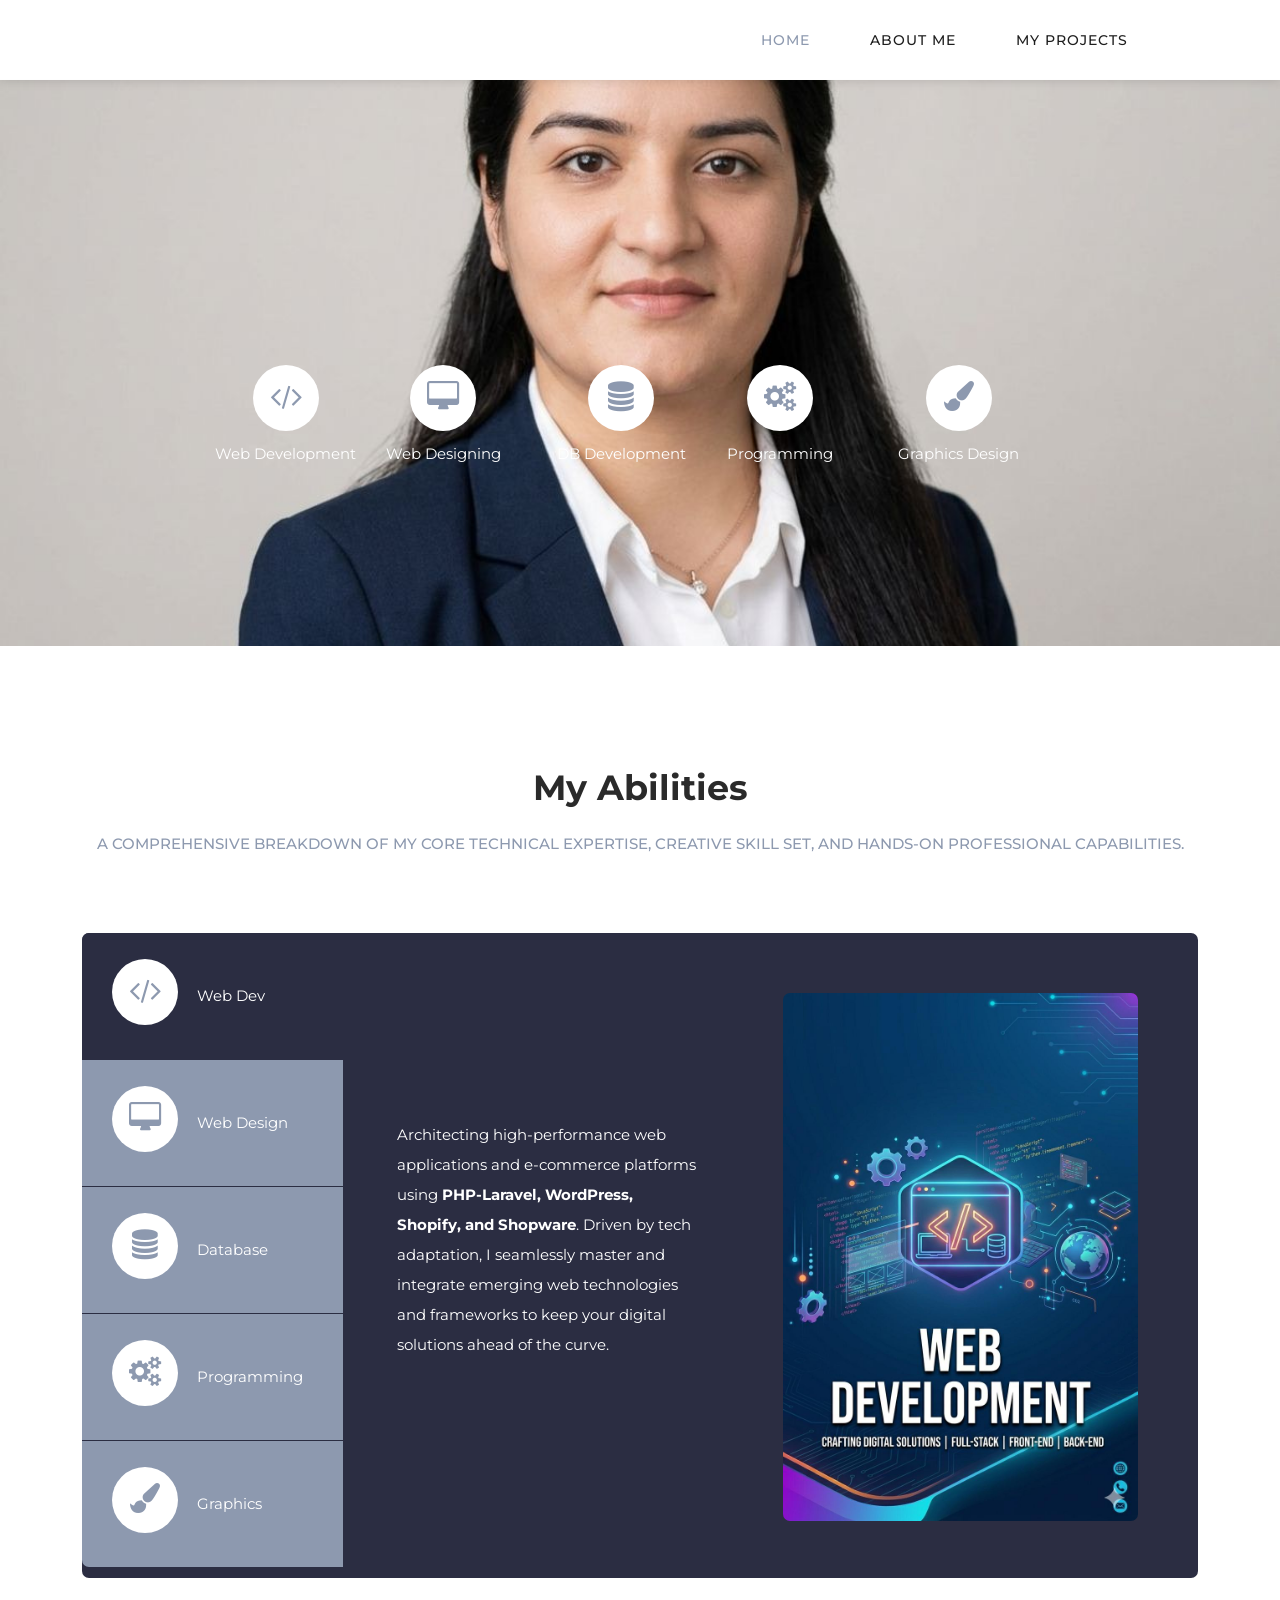
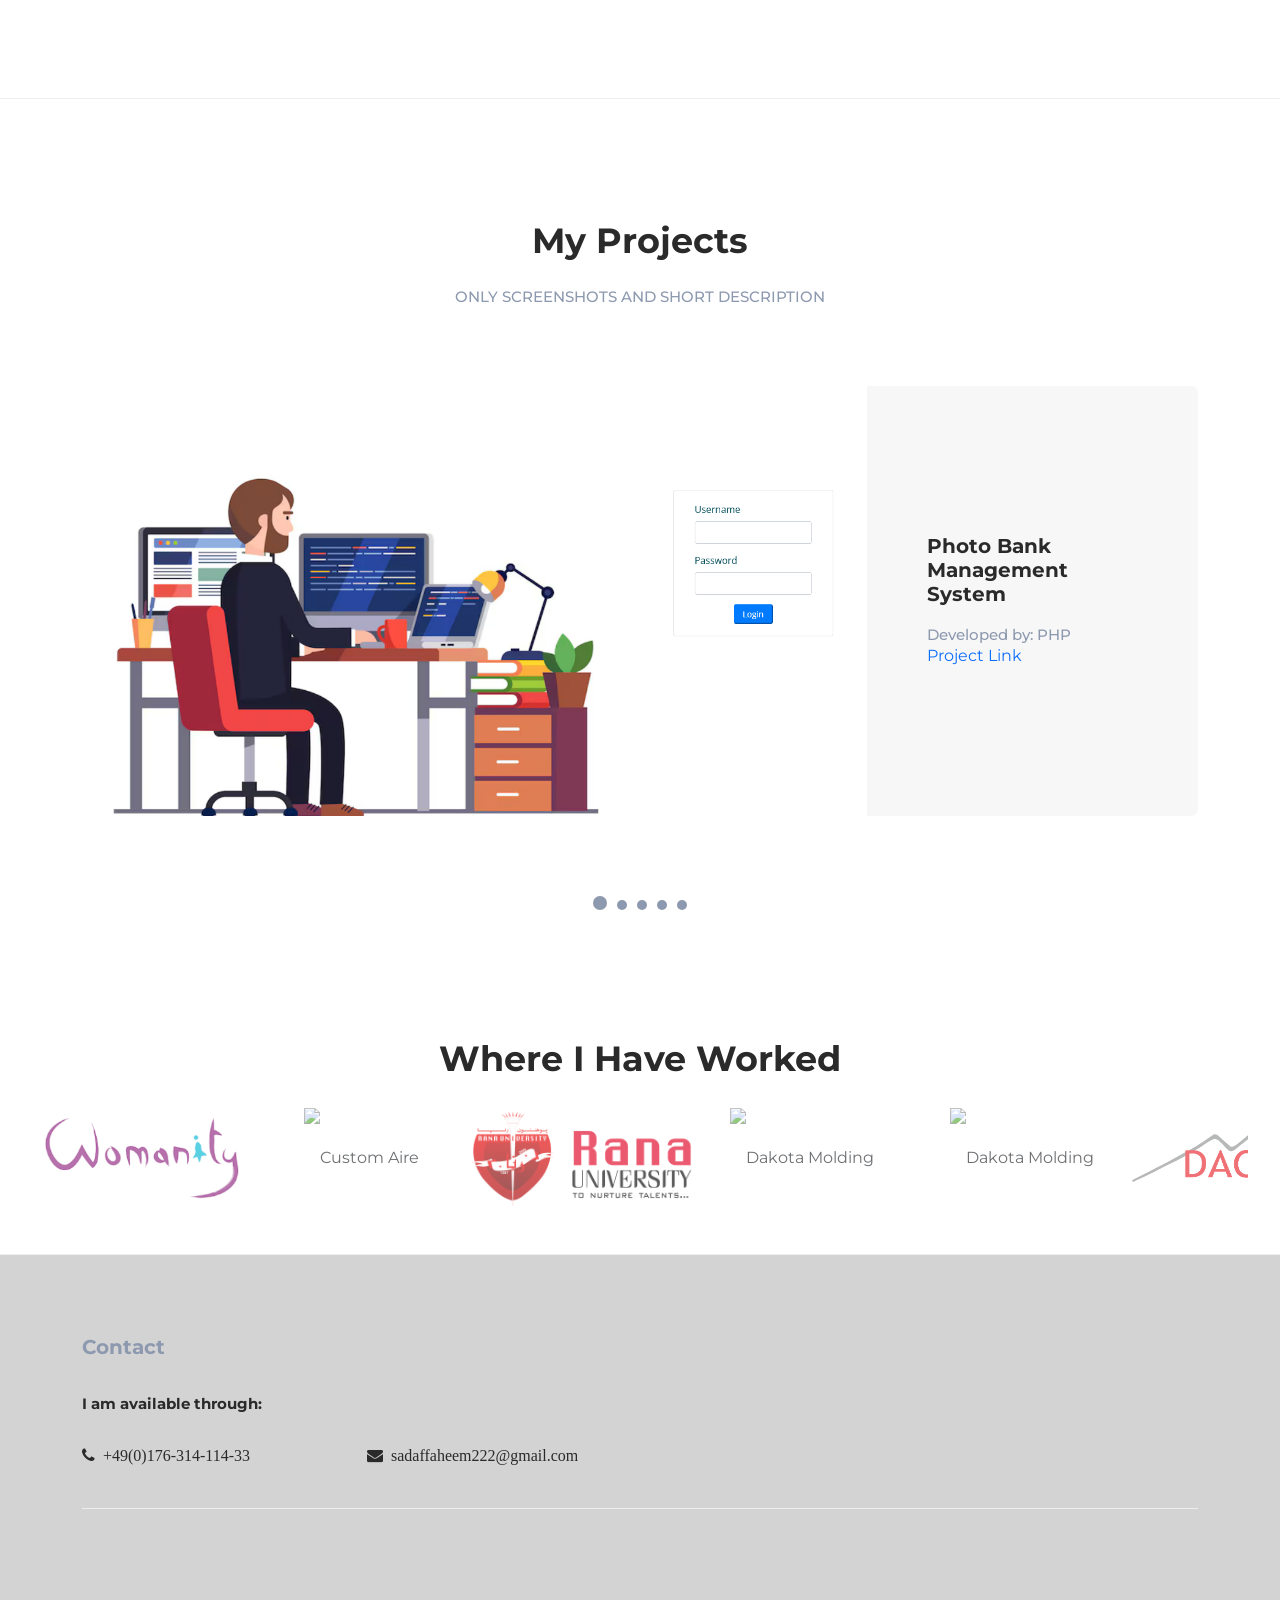
==== index.html @ ef1d3773 "Add files via upload" ====
<!DOCTYPE html>
<html lang="en">

  <head>

    <meta charset="UTF-8">
    <meta name="viewport" content="width=device-width, initial-scale=1, shrink-to-fit=no">
    <meta name="description" content="">
    <meta name="author" content="">
    <link rel="preconnect" href="https://fonts.gstatic.com">
    <link href="https://fonts.googleapis.com/css2?family=Montserrat:wght@100;200;300;400;500;600;700;800;900&display=swap" rel="stylesheet">

    <title>Sadaf Faheem Portfolio</title>

    <!-- Bootstrap core CSS -->
    <link href="vendor/bootstrap/css/bootstrap.min.css" rel="stylesheet">

    <!-- Additional CSS Files -->
    <link rel="stylesheet" href="assets/css/fontawesome.css">
    <link rel="stylesheet" href="assets/css/templatemo-plot-listing.css">
    <link rel="stylesheet" href="assets/css/animated.css">
    <link rel="stylesheet" href="assets/css/owl.css">
<!--

TemplateMo 564 Plot Listing

https://templatemo.com/tm-564-plot-listing

-->
  </head>

<body>

  <!-- ***** Preloader Start ***** -->
  <div id="js-preloader" class="js-preloader">
    <div class="preloader-inner">
      <span class="dot"></span>
      <div class="dots">
        <span></span>
        <span></span>
        <span></span>
      </div>
    </div>
  </div>
  <!-- ***** Preloader End ***** -->

  <!-- ***** Header Area Start ***** -->
  <header class="header-area header-sticky wow slideInDown" data-wow-duration="0.75s" data-wow-delay="0s">
    <div class="container">
      <div class="row">
        <div class="col-12">
          <nav class="main-nav">
            <!-- ***** Logo Start ***** -->
            <!-- <a href="index.html" class="logo">
            </a> -->
            <!-- ***** Logo End ***** -->
            <!-- ***** Menu Start ***** -->
            <ul class="nav">
              <li><a href="index.html" class="active">Home</a></li>
              <li><a href="about.html"><!-- Category -->About Me</a></li>
              <li><a href="proj.html"><!-- Listing --> My Projects </a></li>
              <!-- <li><a href="contact.html">Contact Me</a></li>  -->
              <li><div class="main-white-button"><!-- <a href="#"><i class="fa fa-plus"></i> Add Your Listing</a> --></div></li> 
            </ul>        
            <a class='menu-trigger'>
                <span>Menu</span>
            </a>
            <!-- ***** Menu End ***** -->
          </nav>
        </div>
      </div>
    </div>
  </header>
  <!-- ***** Header Area End ***** -->

  <div class="main-banner">
    <div class="container">
      <div class="row">
        <div class="col-lg-12">
          <div class="top-text header-text">
           <!--  <h2>My Abilities</h2> -->
            <!-- <h2>My Abilities</h2> -->
          </div>
        </div>
        <div class="col-lg-12">
         <!--  <form id="search-form" name="gs" method="submit" role="search" action="#">
            <div class="row">
              <div class="col-lg-3 align-self-center">
                  <fieldset>
                      <select name="area" class="form-select" aria-label="Area" id="chooseCategory" onchange="this.form.click()">
                          <option selected>All Areas</option>
                          <option value="New Village">New Village</option>
                          <option value="Old Town">Old Town</option>
                          <option value="Modern City">Modern City</option>
                      </select>
                  </fieldset>
              </div>
              <div class="col-lg-3 align-self-center">
                  <fieldset>
                      <input type="address" name="address" class="searchText" placeholder="Enter a location" autocomplete="on" required>
                  </fieldset>
              </div>
              <div class="col-lg-3 align-self-center">
                  <fieldset>
                      <select name="price" class="form-select" aria-label="Default select example" id="chooseCategory" onchange="this.form.click()">
                          <option selected>Price Range</option>
                          <option value="$100 - $250">$100 - $250</option>
                          <option value="$250 - $500">$250 - $500</option>
                          <option value="$500 - $1000">$500 - $1,000</option>
                          <option value="$1000+">$1,000 or more</option>
                      </select>
                  </fieldset>
              </div>
              <div class="col-lg-3">                        
                  <fieldset>
                      <button class="main-button"><i class="fa fa-search"></i> Search Now</button>
                  </fieldset>
              </div>
            </div>
          </form> -->
        </div>
        
        <div class="col-lg-10 offset-lg-1">
          <ul class="categories">
            <li><a href="#"><span class="icon fa fa-code fa-2x"></span> Web Development </a></li>
            <li><a href="#"><span class="icon fa fa-desktop fa-2x"></span> Web Designing </a></li>
            <li><a href="#"><span class="icon fa fa-solid fa-database fa-2x"></span> DB Development</a></li>
            <li><a href="#"><span class="icon fa fa-gears fa-2x"></span> Programming</a></li>
            <li><a href="#"><span class="icon fa fa-paint-brush fa-2x"></span> Graphics Design</a></li>
          </ul>
        </div>
      </div>
    </div>
  </div>


  <div class="popular-categories">
    <div class="container">
      <div class="row">
        <div class="col-lg-12">
          <div class="section-heading">
            <h2>My Abilities</h2>
            <h6>A comprehensive breakdown of my core technical expertise, creative skill set, and hands-on professional capabilities.</h6>
          </div>
        </div>
        <div class="col-lg-12">
          <div class="naccs">
            <div class="grid">
              <div class="row">
                <div class="col-lg-3">
                  <div class="menu">
                    <div class="first-thumb active">
                      <div class="thumb">
                        <span class="icon fa fa-code fa-2x"></span>
                        Web Dev
                      </div>
                    </div>
                    <div>
                      <div class="thumb">                 
                        <span class="icon fa fa-desktop fa-2x"></span>
                        Web Design
                      </div>
                    </div>
                    <div>
                      <div class="thumb">                 
                        <span class="icon fa fa-database fa-2x"></span>
                        Database
                      </div>
                    </div>
                    <div>
                      <div class="thumb">                 
                        <span class="icon fa fa-gears fa-2x"></span>
                        Programming
                      </div>
                    </div>
                    <div class="last-thumb">
                      <div class="thumb">                 
                        <span class="icon fa fa-paint-brush fa-2x"></span>
                        Graphics
                      </div>
                    </div>
                  </div>
                </div> 
                <div class="col-lg-9 align-self-center">
                  <ul class="nacc">
                    <li class="active">
                      <div>
                        <div class="thumb">
                          <div class="row">
                            <div class="col-lg-5 align-self-center">
                              <div class="left-text">
                                <p>Architecting high-performance web applications and e-commerce platforms using <b>PHP-Laravel, WordPress, Shopify, and Shopware</b>. Driven by tech adaptation, I seamlessly master and integrate emerging web technologies and frameworks to keep your digital solutions ahead of the curve.</p>
                                <!-- <div class="main-white-button"><a href="#"><i class="fa fa-eye"></i> Discover More</a></div> -->
                              </div>
                            </div>
                            <div class="col-lg-7 align-self-center">
                              <div class="right-image">
                                <img src="assets/images/tabs-image-01.jpg" alt="">
                              </div>
                            </div>
                          </div>
                        </div>
                      </div>
                    </li>
                    <li>
                      <div>
                        <div class="thumb">
                          <div class="row">
                            <div class="col-lg-5 align-self-center">
                              <div class="left-text">
                                <!-- <h4>Food and Lifestyle category is here</h4> -->
                                <p>Designing conversion-focused, modern, and fully responsive digital experiences. I combine strong UI/UX fundamentals with modern frontend tooling—including <b>HTML5, CSS3, JavaScript, jQuery, Bootstrap, React, and Vue</b>z—adapting instantly to any cutting-edge design ecosystem and framework.</p>
                                <!-- <div class="main-white-button"><a href="#"><i class="fa fa-eye"></i> Explore More</a></div> -->
                              </div>
                            </div>
                            <div class="col-lg-7 align-self-center">
                              <div class="right-image">
                                <img src="assets/images/tabs-image-02.jpg" alt="Foods on the table">
                              </div>
                            </div>
                          </div>
                        </div>
                      </div>
                    </li>
                    <li>
                      <div>
                        <div class="thumb">
                          <div class="row">
                            <div class="col-lg-5 align-self-center">
                              <div class="left-text">
                                <!-- <h4>Best car rentals for your trips!</h4> -->
                                <p>Expertise in structuring, optimizing, and scaling complex database systems like <b>MySQL and SQL Server</b>. Focused on high availability, data security, and quickly implementing modern <b>cloud database solutions or NoSQL</b> architectures as technology evolves.</p>
                                <!-- <div class="main-white-button"><a href="listing.html"><i class="fa fa-eye"></i> More Listing</a></div> -->
                              </div>
                            </div>
                            <div class="col-lg-7 align-self-center">
                              <div class="right-image">
                                <img src="assets/images/tabs-image-03.jpg" alt="cars in the city">
                              </div>
                            </div>
                          </div>
                        </div>
                      </div>
                    </li>
                    <li>
                      <div>
                        <div class="thumb">
                          <div class="row">
                            <div class="col-lg-5 align-self-center">
                              <div class="left-text">
                                <!-- <h4>Shopping List: Images from Unsplash</h4> -->
                                <p>A Software Engineer with deep roots in <b>OOP, Python, C++, and Java</b>. My greatest asset is a strong analytical mindset, allowing me to achieve rapid mastery over any new programming language, tech stack, or advanced engineering architecture within days.</p>
                                <!-- <div class="main-white-button"><a href="#"><i class="fa fa-eye"></i> Discover More</a></div> -->
                              </div>
                            </div>
                            <div class="col-lg-7 align-self-center">
                              <div class="right-image">
                                <img src="assets/images/tabs-image-04.jpg" alt="Shopping Girl">
                              </div>
                            </div>
                          </div>
                        </div>
                      </div>
                    </li>
                    <li>
                      <div>
                        <div class="thumb">
                          <div class="row">
                            <div class="col-lg-5 align-self-center">
                              <div class="left-text">
                                <!-- <h4>Information and Safety Tips for Traveling</h4> -->
                                <p>Creating impactful visual identities and digital content using Adobe Creative Suite <b>(Photoshop, Illustrator, InDesign)</b>. I bridge the gap between creative artistry and modern tech, effortlessly adopting new AI-driven design tools and multimedia workflows.</p>
                                <!-- <div class="main-white-button"><a rel="nofollow" href="https://templatemo.com/contact"><i class="fa fa-eye"></i> Read More</a></div> -->
                              </div>
                            </div>
                            <div class="col-lg-7 align-self-center">
                              <div class="right-image">
                                <img src="assets/images/tabs-image-05.jpg" alt="Traveling Beach">
                              </div>
                            </div>
                          </div>
                        </div>
                      </div>
                    </li>
                  </ul>
                </div>          
              </div>
            </div>
          </div>
        </div>
      </div>
    </div>
  </div>


  <div class="recent-listing">
    <div class="container">
      <div class="row">
        <div class="col-lg-12">
          <div class="section-heading">
            <h2>My Projects</h2>
            <h6>Only ScreenShots and Short Description</h6>
          </div>
        </div>
        <div class="col-lg-12">
          <div class="owl-carousel owl-listing">
            <div class="item">
              <div class="row">
                <div class="col-lg-12">
                  <div class="listing-item">
                    <div class="left-image">
                      <a href="#"><img src="assets/images/photobank.png" alt=""></a>
                    </div>
                    <div class="right-content align-self-center">
                      <a href="#"><h4>Photo Bank Management System</h4></a>
                      <h6>Developed by: PHP</h6>
                      <ul class="info">
                        <li><a href="https://github.com/sadaffaheem/PhotoBank"> Project Link </a></li>
                      </ul>
                    </div>
                  </div>
                </div>
              </div>
            </div>
             <div class="item">
              <div class="row">
                <div class="col-lg-12">
                  <div class="listing-item">
                    <div class="left-image">
                      <a href="#"><img src="assets/images/salesinventoryMIS.png" alt=""></a>
                    </div>
                    <div class="right-content align-self-center">
                      <a href="#"><h4>Electronics Inventry Management System</h4></a>
                      <h6>Developed by: PHP</h6>
                      <ul class="info">
                        <li><a href="https://github.com/sadaffaheem/Electronics_Parts_Sales_and_Inventory_System"> Project Link </a></li>
                      </ul>
                    </div>
                  </div>
                </div>
              </div>
            </div>
             <div class="item">
              <div class="row">
                <div class="col-lg-12">
                  <div class="listing-item">
                    <div class="left-image">
                      <a href="#"><img src="assets/images/dacaar.png" alt=""></a>
                    </div>
                    <div class="right-content align-self-center">
                      <a href="#"><h4>DACAAR Website</h4></a>
                      <h6>Developed by: PHP-Laravel</h6>
                      <ul class="info">
                        <li><a href="https://github.com/sadaffaheem/DACAAR-Website"> Project Link <a target="new" href="https://dacaar.org/">(www.dacaar.org)</a> </a></li>
                      </ul>
                    </div>
                  </div>
                </div>
              </div>
            </div>
             <div class="item">
              <div class="row">
                <div class="col-lg-12">
                  <div class="listing-item">
                    <div class="left-image">
                      <a href="#"><img src="assets/images/DIMS.png" alt=""></a>
                    </div>
                    <div class="right-content align-self-center">
                      <a href="#"><h4>DACAAR IMS (M&E)</h4></a>
                      <h6>Developed by: PHP-Laravel</h6>
                      <ul class="info">
                        <li><a href="#"> Link Not Available </a></li>
                      </ul>
                    </div>
                  </div>
                </div>
              </div>
            </div>
             <div class="item">
              <div class="row">
                <div class="col-lg-12">
                  <div class="listing-item">
                    <div class="left-image">
                      <a href="#"><img src="assets/images/ScanFileSystem.png" alt=""></a>
                    </div>
                    <div class="right-content align-self-center">
                      <a href="#"><h4>Scan File System</h4></a>
                      <h6>Developed by: PHP</h6>
                      <ul class="info">
                        <li><a href="#"> Project Link </a></li>
                      </ul>
                    </div>
                  </div>
                </div>
              </div>
            </div>
          </div>
        </div>
      </div>
    </div>
  </div>

<!--
Source - https://stackoverflow.com/q/27430490
Posted by Keely, modified by community. See post 'Timeline' for change history
Retrieved 2026-06-23, License - CC BY-SA 3.0
-->
<div class="section-heading">
    <h2 align="center">Where I have Worked</h2>
</div>
<script src="https://ajax.googleapis.com/ajax/libs/jquery/1.11.1/jquery.min.js"></script>

<div id="clients">
  <div class="clients-wrap">
    <ul id="clients-list" class="clearfix">
      <li>
        <img src="assets/images/workedlogo/dacaar.png" alt="Black Ace">
      </li>
      <li>
        <img src="assets/images/workedlogo/twf.png" alt="First State Bank">
      </li>
      <li>
        <img src="assets/images/workedlogo/mahsa.png" alt="Custom Aire">
      </li>
      <li>
        <img src="assets/images/workedlogo/rana.png" alt="First State Bank">
      </li>
      <li>
        <img src="assets/images/workedlogo/afgs.png" alt="Dakota Molding">
      </li>
      <li>
        <img src="assets/images/workedlogo/aoad.png" alt="Dakota Molding">
      </li>
    </ul>
  </div>
  <!-- @end .clients-wrap -->
</div>
<!-- @end #clients -->
<br><br>
  <footer>
    <div class="container">
      <div class="row">
        <!-- <div class="col-lg-4">
          <div class="about">
            <div class="logo">
              <img src="assets/images/logo.jpeg" alt="Plot Listing">
            </div>
            <p>If you consider that <a rel="nofollow" href="https://templatemo.com/tm-564-plot-listing" target="_parent">Plot Listing template</a> is useful for your website, please <a rel="nofollow" href="https://www.paypal.me/templatemo" target="_blank">support us</a> a little via PayPal.</p>
          </div>
        </div> -->
       <!--  <div class="col-lg-4">
          <div class="helpful-links">
            <h4>Pages</h4>
            <div class="row">
              <div class="col-lg-6 col-sm-6">
                <ul>
                  <li><a href="#">Home</a></li>
                  <li><a href="#">About Me</a></li>
                  <li><a href="#">My Projects</a></li>
                  <li><a href="#">Contact</a></li>
                </ul>
              </div>
              <div class="col-lg-6">
                <ul>
                  <li><a href="#">About Us</a></li>
                  <li><a href="#">Awards</a></li>
                  <li><a href="#">Useful Sites</a></li>
                  <li><a href="#">Privacy Policy</a></li>
                </ul>
              </div>
            </div>
          </div>
        </div> -->
        <div class="col-lg-6">
          <div class="contact-us">
            <h4>Contact</h4>
            <p><b>I am available through:</b></p>
            <div class="row">
              <div class="col-lg-6">
                <a href="#" class="fa fa-phone"> &nbsp;+49(0)176-314-114-33</a>
              </div>
              <div class="col-lg-6">
                <a href="#" class="fa fa-envelope"> &nbsp;sadaffaheem222@gmail.com</a>
              </div>
            </div>
          </div>
        </div>
        <div class="col-lg-12">
          <div class="sub-footer">
            <p>
            <br>
			 </p>
          </div>
        </div>
      </div>
    </div>
  </footer>


  <!-- Scripts -->
  <script src="vendor/jquery/jquery.min.js"></script>
  <script src="vendor/bootstrap/js/bootstrap.bundle.min.js"></script>
  <script src="assets/js/owl-carousel.js"></script>
  <script src="assets/js/animation.js"></script>
  <script src="assets/js/imagesloaded.js"></script>
  <script src="assets/js/custom.js"></script>

</body>

</html>
---- assets/css/templatemo-plot-listing.css ----
/*

TemplateMo 564 Plot Listing

https://templatemo.com/tm-564-plot-listing

*/

/* ---------------------------------------------
Table of contents
------------------------------------------------
01. font & reset css
02. reset
03. global styles
04. header
05. banner
06. features
07. testimonials
08. contact
09. footer
10. preloader
11. search
12. portfolio

--------------------------------------------- */
/* 
---------------------------------------------
font & reset css
--------------------------------------------- 
*/
@import url('https://fonts.googleapis.com/css2?family=Montserrat:wght@100;200;300;400;500;600;700;800;900&display=swap');
/* 
---------------------------------------------
reset
--------------------------------------------- 
*/
html, body, div, span, applet, object, iframe, h1, h2, h3, h4, h5, h6, p, blockquote, div
pre, a, abbr, acronym, address, big, cite, code, del, dfn, em, font, img, ins, kbd, q,
s, samp, small, strike, strong, sub, sup, tt, var, b, u, i, center, dl, dt, dd, ol, ul, li,
figure, header, nav, section, article, aside, footer, figcaption {
  margin: 0;
  padding: 0;
  border: 0;
  outline: 0;
}

/* clear fix */
.grid:after {
  content: '';
  display: block;
  clear: both;
}

/* ---- .grid-item ---- */

.grid-sizer,
.grid-item {
  width: 50%;
}

.grid-item {
  float: left;
}

.grid-item img {
  display: block;
  max-width: 100%;
}

.clearfix:after {
  content: ".";
  display: block;
  clear: both;
  visibility: hidden;
  line-height: 0;
  height: 0;
}

.clearfix {
  display: inline-block;
}

html[xmlns] .clearfix {
  display: block;
}

* html .clearfix {
  height: 1%;
}

ul, li {
  padding: 0;
  margin: 0;
  list-style: none;
}

header, nav, section, article, aside, footer, hgroup {
  display: block;
}

* {
  box-sizing: border-box;
}

html, body {
  font-family: 'Montserrat', sans-serif;
  font-weight: 400;
  background-color: #fff;
  -ms-text-size-adjust: 100%;
  -webkit-font-smoothing: antialiased;
  -moz-osx-font-smoothing: grayscale;
}

a {
  text-decoration: none !important;
}

h1, h2, h3, h4, h5, h6 {
  margin-top: 0px;
  margin-bottom: 0px;
}

ul {
  margin-bottom: 0px;
}

p {
  font-size: 15px;
  line-height: 30px;
  color: #2a2a2a;
}

img {
  margin-bottom: -3px;
  width: 100%;
  overflow: hidden;
}

/* 
---------------------------------------------
global styles
--------------------------------------------- 
*/
html,
body {
  background: #fff;
  font-family: 'Montserrat', sans-serif;
}

::selection {
  background: #03a4ed;
  color: #fff;
}

::-moz-selection {
  background: #03a4ed;
  color: #fff;
}

@media (max-width: 991px) {
  html, body {
    overflow-x: hidden;
  }
  .mobile-top-fix {
    margin-top: 30px;
    margin-bottom: 0px;
  }
  .mobile-bottom-fix {
    margin-bottom: 30px;
  }
  .mobile-bottom-fix-big {
    margin-bottom: 60px;
  }
}

.page-section {
  margin-top: 120px;
}

.section-heading h2 {
  font-size: 35px;
  margin-bottom: 25px;
  text-transform: capitalize;
  color: #2a2a2a;
  font-weight: 700;
  position: relative;
  z-index: 2;
  line-height: 44px;
}

.section-heading h6 {
  text-transform: uppercase;
  font-size: 15px;
  font-weight: 500;
  color: #8d99af;
}

.main-white-button a {
  display: inline-block;
  background-color: #fff;
  font-size: 15px;
  font-weight: 400;
  color: #2a2a2a;
  text-transform: capitalize;
  padding: 12px 25px;
  border-radius: 7px;
  letter-spacing: 0.25px;
  transition: all .3s;
}

.main-white-button a i {
  margin-right: 10px;
  width: 22px;
  height: 22px;
  background-color: #8d99af;
  color: #fff;
  border-radius: 50%;
  display: inline-block;
  text-align: center;
  font-size: 12px;
  line-height: 22px;
}

.main-white-button a:hover {
  background-color: #8d99af;
  color: #fff;
}

/* 
---------------------------------------------
header
--------------------------------------------- 
*/

.background-header {
  background-color: #fff!important;
  height: 80px!important;
  position: fixed!important;
  top: 0px;
  left: 0px;
  right: 0px;
  box-shadow: 0px 0px 10px rgba(0,0,0,0.15)!important;
}

.background-header .logo,
.background-header .main-nav .nav li a {
  color: #1e1e1e!important;
}

.background-header .main-nav .nav li:hover a {
  color: #8d99af!important;
}

.background-header .nav li a.active {
  color: #8d99af!important;
}

.header-area {
  background-color: transparent;
  border-bottom: 1px solid rgba(250,250,250,0.2);
  position: fixed;
  top: 0px;
  left: 0px;
  right: 0px;
  z-index: 100;
  height: 100px;
  -webkit-transition: all .5s ease 0s;
  -moz-transition: all .5s ease 0s;
  -o-transition: all .5s ease 0s;
  transition: all .5s ease 0s;
}

.header-area .main-nav {
  min-height: 80px;
  background: transparent;
}

.header-area .main-nav a.logo {
  background-image: url(../images/white-logo.png);
  width: 166px;
  height: 58px;
  display: inline-block;
  margin-top: 20px;
}

.background-header .main-nav a.logo {
  background-image: url(../images/black-logo.png);
  width: 164px;
  height: 58px;
  display: inline-block;
  margin-top: 10px;
}

.background-header .main-nav .nav {
  margin-top: 20px !important;
}

.header-area .main-nav .nav {
  float: right;
  margin-top: 30px;
  margin-right: 0px;
  background-color: transparent;
  -webkit-transition: all 0.3s ease 0s;
  -moz-transition: all 0.3s ease 0s;
  -o-transition: all 0.3s ease 0s;
  transition: all 0.3s ease 0s;
  position: relative;
  z-index: 999;
}

.header-area .main-nav .nav li {
  padding-left: 30px;
  padding-right: 30px;
}

.header-area .main-nav .nav li:last-child {
  padding-right: 0px;
  padding-left: 40px;
}

.header-area .main-nav .nav li:last-child a ,
.background-header .main-nav .nav li:last-child a {
  color: #2a2a2a !important;
  text-transform: capitalize;
  padding: 0px 20px;
  font-weight: 400;
}

.header-area .main-nav .nav li:last-child a i,
.background-header .main-nav .nav li:last-child a i {
  font-size: 12px!important;
  font-weight: 400 !important;
}

.background-header .main-nav .nav li:last-child .main-white-button a {
  background-color: #8d99af;
  color: #fff !important;
}

.background-header .main-nav .nav li:last-child .main-white-button a i {
  background-color: #fff;
  color: #8d99af;
}

.header-area .main-nav .nav li:last-child a:hover,
.header-area .main-nav .nav li:last-child a.active {
  color: #fff !important;
}

.header-area .main-nav .nav li a {
  display: block;
  font-weight: 500;
  font-size: 14px;
  color: #fff;
  text-transform: uppercase;
  -webkit-transition: all 0.3s ease 0s;
  -moz-transition: all 0.3s ease 0s;
  -o-transition: all 0.3s ease 0s;
  transition: all 0.3s ease 0s;
  height: 40px;
  line-height: 40px;
  border: transparent;
  letter-spacing: 1px;
}

.header-area .main-nav .nav li:hover a,
.header-area .main-nav .nav li a.active {
  color: #8d99af!important;
}

.background-header .main-nav .nav li:hover a,
.background-header .main-nav .nav li a.active {
  color: #8d99af!important;
  opacity: 1;
}

.header-area .main-nav .nav li:last-child a:hover ,
.background-header .main-nav .nav li:last-child a:hover {
  background-color: #8d99af;
}

.header-area .main-nav .nav li.has-sub {
  position: relative;
  padding-right: 15px;
}

.header-area .main-nav .nav li.has-sub:after {
  font-family: FontAwesome;
  content: "\f107";
  font-size: 12px;
  color: #fff;
  position: absolute;
  right: 5px;
  top: 12px;
}

.background-header .main-nav .nav li.has-sub:after {
  color: #1e1e1e;
}

.header-area .main-nav .nav li.has-sub ul.sub-menu {
  position: absolute;
  width: 200px;
  box-shadow: 0 2px 28px 0 rgba(0, 0, 0, 0.06);
  overflow: hidden;
  top: 40px;
  opacity: 0;
  transition: all .3s;
  transform: translateY(+2em);
  visibility: hidden;
  z-index: -1;
}

.header-area .main-nav .nav li.has-sub ul.sub-menu li {
  margin-left: 0px;
  padding-left: 0px;
  padding-right: 0px;
}

.header-area .main-nav .nav li.has-sub ul.sub-menu li a {
  opacity: 1;
  display: block;
  background: #f7f7f7;
  color: #2a2a2a!important;
  padding-left: 20px;
  height: 40px;
  line-height: 40px;
  -webkit-transition: all 0.3s ease 0s;
  -moz-transition: all 0.3s ease 0s;
  -o-transition: all 0.3s ease 0s;
  transition: all 0.3s ease 0s;
  position: relative;
  font-size: 13px;
  font-weight: 400;
  border-bottom: 1px solid #eee;
}

.header-area .main-nav .nav li.has-sub ul li a:hover {
  background: #fff;
  color: #f5a425!important;
  padding-left: 25px;
}

.header-area .main-nav .nav li.has-sub ul li a:hover:before {
  width: 3px;
}

.header-area .main-nav .nav li.has-sub:hover ul.sub-menu {
  visibility: visible;
  opacity: 1;
  z-index: 1;
  transform: translateY(0%);
  transition-delay: 0s, 0s, 0.3s;
}

.header-area .main-nav .menu-trigger {
  cursor: pointer;
  display: block;
  position: absolute;
  top: 33px;
  width: 32px;
  height: 40px;
  text-indent: -9999em;
  z-index: 99;
  right: 40px;
  display: none;
}

.background-header .main-nav .menu-trigger {
  top: 23px;
}

.header-area .main-nav .menu-trigger span,
.header-area .main-nav .menu-trigger span:before,
.header-area .main-nav .menu-trigger span:after {
  -moz-transition: all 0.4s;
  -o-transition: all 0.4s;
  -webkit-transition: all 0.4s;
  transition: all 0.4s;
  background-color: #1e1e1e;
  display: block;
  position: absolute;
  width: 30px;
  height: 2px;
  left: 0;
}

.background-header .main-nav .menu-trigger span,
.background-header .main-nav .menu-trigger span:before,
.background-header .main-nav .menu-trigger span:after {
  background-color: #1e1e1e;
}

.header-area .main-nav .menu-trigger span:before,
.header-area .main-nav .menu-trigger span:after {
  -moz-transition: all 0.4s;
  -o-transition: all 0.4s;
  -webkit-transition: all 0.4s;
  transition: all 0.4s;
  background-color: #1e1e1e;
  display: block;
  position: absolute;
  width: 30px;
  height: 2px;
  left: 0;
  width: 75%;
}

.background-header .main-nav .menu-trigger span:before,
.background-header .main-nav .menu-trigger span:after {
  background-color: #1e1e1e;
}

.header-area .main-nav .menu-trigger span:before,
.header-area .main-nav .menu-trigger span:after {
  content: "";
}

.header-area .main-nav .menu-trigger span {
  top: 16px;
}

.header-area .main-nav .menu-trigger span:before {
  -moz-transform-origin: 33% 100%;
  -ms-transform-origin: 33% 100%;
  -webkit-transform-origin: 33% 100%;
  transform-origin: 33% 100%;
  top: -10px;
  z-index: 10;
}

.header-area .main-nav .menu-trigger span:after {
  -moz-transform-origin: 33% 0;
  -ms-transform-origin: 33% 0;
  -webkit-transform-origin: 33% 0;
  transform-origin: 33% 0;
  top: 10px;
}

.header-area .main-nav .menu-trigger.active span,
.header-area .main-nav .menu-trigger.active span:before,
.header-area .main-nav .menu-trigger.active span:after {
  background-color: transparent;
  width: 100%;
}

.header-area .main-nav .menu-trigger.active span:before {
  -moz-transform: translateY(6px) translateX(1px) rotate(45deg);
  -ms-transform: translateY(6px) translateX(1px) rotate(45deg);
  -webkit-transform: translateY(6px) translateX(1px) rotate(45deg);
  transform: translateY(6px) translateX(1px) rotate(45deg);
  background-color: #1e1e1e;
}

.background-header .main-nav .menu-trigger.active span:before {
  background-color: #1e1e1e;
}

.header-area .main-nav .menu-trigger.active span:after {
  -moz-transform: translateY(-6px) translateX(1px) rotate(-45deg);
  -ms-transform: translateY(-6px) translateX(1px) rotate(-45deg);
  -webkit-transform: translateY(-6px) translateX(1px) rotate(-45deg);
  transform: translateY(-6px) translateX(1px) rotate(-45deg);
  background-color: #1e1e1e;
}

.background-header .main-nav .menu-trigger.active span:after {
  background-color: #1e1e1e;
}

.header-area.header-sticky {
  min-height: 80px;
}

.header-area .nav {
  margin-top: 30px;
}

.header-area.header-sticky .nav li a.active {
  color: #8d99af;
}

@media (max-width: 1200px) {
  .header-area .main-nav .nav li {
    padding-left: 12px;
    padding-right: 12px;
  }
  .header-area .main-nav:before {
    display: none;
  }
}

@media (max-width: 992px) {
  .header-area .main-nav .nav li:last-child  ,
  .background-header .main-nav .nav li:last-child {
    display: none;
  }
  .header-area .main-nav .nav li:nth-child(6),
  .background-header .main-nav .nav li:nth-child(6) {
    padding-right: 0px;
  }
}

@media (max-width: 767px) {
  .background-header .main-nav .nav {
    margin-top: 80px !important;
  }
  .header-area .main-nav .logo {
    color: #1e1e1e;
  }
  .header-area.header-sticky .nav li a:hover,
  .header-area.header-sticky .nav li a.active {
    color: #8d99af!important;
    opacity: 1;
  }
  .header-area.header-sticky .nav li.search-icon a {
    width: 100%;
  }
  .header-area {
    background-color: #f7f7f7;
    padding: 0px 15px;
    height: 100px;
    box-shadow: none;
    text-align: center;
  }
  .header-area .container {
    padding: 0px;
  }
  .header-area .logo {
    margin-left: 30px;
  }
  .header-area .menu-trigger {
    display: block !important;
  }
  .header-area .main-nav {
    overflow: hidden;
  }
  .header-area .main-nav .nav {
    float: none;
    width: 100%;
    display: none;
    -webkit-transition: all 0s ease 0s;
    -moz-transition: all 0s ease 0s;
    -o-transition: all 0s ease 0s;
    transition: all 0s ease 0s;
    margin-left: 0px;
  }
  .background-header .nav {
    margin-top: 80px;
  }
  .header-area .main-nav .nav li:first-child {
    border-top: 1px solid #eee;
  }
  .header-area.header-sticky .nav {
    margin-top: 100px;
  }
  .header-area .main-nav .nav li {
    width: 100%;
    background: #fff;
    border-bottom: 1px solid #e7e7e7;
    padding-left: 0px !important;
    padding-right: 0px !important;
  }
  .header-area .main-nav .nav li a {
    height: 50px !important;
    line-height: 50px !important;
    padding: 0px !important;
    border: none !important;
    background: #f7f7f7 !important;
    color: #191a20 !important;
  }
  .header-area .main-nav .nav li a:hover {
    background: #eee !important;
    color: #8d99af!important;
  }
  .header-area .main-nav .nav li.has-sub ul.sub-menu {
    position: relative;
    visibility: inherit;
    opacity: 1;
    z-index: 1;
    transform: translateY(0%);
    top: 0px;
    width: 100%;
    box-shadow: none;
    height: 0px;
    transition: all 0s;
  }
  .header-area .main-nav .nav li.submenu ul li a {
    font-size: 12px;
    font-weight: 400;
  }
  .header-area .main-nav .nav li.submenu ul li a:hover:before {
    width: 0px;
  }
  .header-area .main-nav .nav li.has-sub ul.sub-menu {
    height: auto;
  }
  .header-area .main-nav .nav li.has-sub:after {
    color: #3B566E;
    right: 30px;
    font-size: 14px;
    top: 15px;
  }
  .header-area .main-nav .nav li.submenu:hover ul, .header-area .main-nav .nav li.submenu:focus ul {
    height: 0px;
  }
}

@media (min-width: 767px) {
  .header-area .main-nav .nav {
    display: flex !important;
  }
}



/* 
---------------------------------------------
Banner Style
--------------------------------------------- 
*/

.main-banner {
  background-repeat: no-repeat;
  background-position: center center;
  background-size: cover;
  background-image: url(../images/banner-bg.jpg);
  padding: 290px 0px 180px 0px;
  position: relative;
  overflow: hidden;
}

.main-banner .top-text {
  text-align: center;
}

.main-banner .top-text h6 {
  color: #fff;
  font-size: 15px;
  font-weight: 500;
  text-transform: uppercase;
}

.main-banner .top-text h2 {
  color: #fff;
  font-size: 45px;
  font-weight: 800;
  text-transform: capitalize;
  margin-top: 15px;
  margin-bottom: 45px;
}

.main-banner ul.categories {
  width: 100%;
  margin-top: 60px;
  text-align: center;
}

.main-banner ul.categories li {
  display: inline-flex;
  text-align: center;
  width: 18%;
}

.main-banner ul.categories li a {
  color: #fff;
  text-align: center;
  font-size: 15px;
  margin-top: 15px;
}

.main-banner ul.categories li .icon {
  display: block;
  margin: 0 auto 12px auto;
  width: 66px;
  height: 66px;
  border-radius: 50%;
  text-align: center;
  line-height: 62px;
  color: #8d99af;
  background-color: #fff;
  transition: all .5s;
}

.main-banner ul.categories li a:hover .icon {
  background-color: #2b2d42;
}

.main-banner ul.categories li .icon img {
  max-width: 27px;
}

form#search-form {
  background-color: #fff;
  padding: 0px 0px 0px 30px;
  width: 100%;
  border-radius: 7px;
  display: inline-block;
  text-align: center;
}

form#search-form select,
form#search-form input {
  width: 100%;
  height: 36px;
  background-color: transparent;
  border: none;
  color: #2a2a2a;
  font-size: 15px;
  outline: none;
}

.form-select:focus {
  box-shadow: none;
}

form#search-form input.searchText {
  border-left: 1px solid #8d99af;
  border-right: 1px solid #8d99af;
  padding: 0px 30px;
}

form#search-form input::placeholder {
  color: #2a2a2a;
  font-size: 15px;
}

form#search-form button {
  width: 100%;
  height: 100%;
  background-color: #8d99af;
  border: none;
  padding: 15px;
  color: #fff;
  font-size: 15px;
  border-top-right-radius: 7px;
  border-bottom-right-radius: 7px;
}

form#search-form button i {
  width: 40px;
  height: 40px;
  background-color: #fff;
  border-radius: 50%;
  color: #8d99af;
  display: inline-block;
  text-align: center;
  line-height: 38px;
  margin-right: 10px;
}



/*
---------------------------------------
Popular Categories
---------------------------------------
*/

.popular-categories {
  margin-top: 120px;
}

.popular-categories .section-heading {
  text-align: center;
  margin-bottom: 80px;
}

.popular-categories .naccs {
  position: relative;
  background-color: #2b2d42;
  border-radius: 7px;
}

.popular-categories .icon {
  display: inline-block;
  width: 66px;
  height: 66px;
  border-radius: 50%;
  text-align: center;
  line-height: 62px;
  color: #8d99af;
  background-color: #fff;
  margin-right: 15px;
}

.popular-categories .icon img {
  max-width: 27px;
}

.popular-categories .naccs .menu div.first-thumb {
  border-top-left-radius: 7px;
}

.popular-categories .naccs .menu div.last-thumb {
  margin-bottom: 0px;
  border-bottom-left-radius: 7px;
}

.popular-categories .naccs .menu div {
  color: #fff;
  font-size: 15px;
  background-color: #8d99af;
  margin-bottom: 1px;
  height: 126px;
  text-align: left;
  padding: 0px 15px;
  line-height: 126px;
  cursor: pointer;
  position: relative;
  transition: 1s all cubic-bezier(0.075, 0.82, 0.165, 1);
}

.popular-categories .naccs .menu div.active,
.popular-categories .naccs .menu div.active .thumb {
  background-color: #2b2d42;
}

.popular-categories ul.nacc {
  position: relative;
  min-height: 100%;
  list-style: none;
  margin: 0;
  padding: 0;
  transition: 0.5s all cubic-bezier(0.075, 0.82, 0.165, 1);
}

.popular-categories ul.nacc li {
  opacity: 0;
  transform: translateX(-50px);
  position: absolute;
  list-style: none;
  transition: 1s all cubic-bezier(0.075, 0.82, 0.165, 1);
}

.popular-categories ul.nacc li.active {
  transition-delay: 0.3s;
  position: relative;
  z-index: 2;
  opacity: 1;
  transform: translateX(0px);
}

.popular-categories ul.nacc li {
  width: 100%;
}

.popular-categories .nacc .thumb .left-text {
  margin-left: 30px;
}

.popular-categories .nacc .thumb .left-text h4 {
  color: #fff;
  font-size: 20px;
  font-weight: 700;
  line-height: 35px;
  margin-bottom: 30px;
}

.popular-categories .nacc .thumb .left-text p {
  color: #fff;
  margin-bottom: 30px;
}

.popular-categories .nacc .thumb .right-image {
  padding: 60px;
  display: inline-flex;
} 

.popular-categories .nacc .thumb img {
  border-radius: 7px;
}

.popular-categories .nacc .thumb .left-text .main-white-button a{
  width: 100%;
  text-align: center;
}



/*
---------------------------------------------
Recent Listing 
---------------------------------------------
*/

.recent-listing {
  margin-top: 120px;
  padding-top: 120px;
  margin-bottom: 120px;
  border-top: 1px solid #eee;
}

.recent-listing .section-heading {
  text-align: center;
  margin-bottom: 80px;
}

.recent-listing .item .listing-item {
  display: inline-flex;
  background-color: #f7f7f7;
  border-radius: 7px;
  width: 100%;
  position: relative;
  margin-bottom: 30px;
}

.recent-listing .item .left-image {
  float: left;
  overflow: hidden;
  border-top-left-radius: 7px;
  border-bottom-left-radius: 7px;
}

.recent-listing .item .left-image img {
  overflow: hidden;
  border-top-left-radius: 7px;
  border-bottom-left-radius: 7px;
}

.recent-listing .item .right-content {
  display: inline-block;
  padding: 60px;
}

.recent-listing .item .right-content ul.rate {
  position: absolute;
  right: 60px;
  top: 60px;
}

.recent-listing .item .right-content ul.rate li {
  display: inline-block;
}

.recent-listing .item .right-content ul.rate li:last-child {
  margin-left: 10px;
}

.recent-listing .item .right-content h4 {
  font-size: 20px;
  color: #2a2a2a;
  font-weight: 700;
  margin-bottom: 20px;
}

.recent-listing .item .right-content h6 {
  font-size: 15px;
  font-weight: 500;
  color: #8d99af;
}

.recent-listing .item .right-content span.price {
  color: #2a2a2a;
  font-size: 15px;
  margin-top: 30px;
  display: block;
  margin-bottom: 15px;
}

.recent-listing .item .right-content span.price .icon {
  width: 30px;
  height: 30px;
  background-color: #8d99af;
  border-radius: 50%;
  text-align: center;
  line-height: 28px;
  display: inline-block;
  margin-right: 10px;
}

.recent-listing .item .right-content span.price .icon img {
  max-width: 16px;
  text-align: center;
  display: inline-block;
}

.recent-listing .item .right-content span.details {
  display: block;
  margin-bottom: 30px;
  font-size: 15px;
  color: #8d99af;
}

.recent-listing .item .right-content span.details em {
  font-style: normal;
  color: #2a2a2a;
}

.recent-listing .item .right-content ul.info li {
  display: inline-block;
  margin-bottom: 15px;
  margin-right: 30px;
  width: 100%;
}

.recent-listing .item .right-content ul.info li:last-child {
  margin-bottom: 0px;
}

.recent-listing .item .right-content ul.info li img {
  max-width: 30px;
  margin-right: 15px;
  display: inline;
}

.recent-listing .item .right-content .main-white-button {
  position: absolute;
  right: 60px;
  bottom: 60px;
}

.recent-listing .owl-dots {
  margin-top: 15px;
  text-align: center;
}

.recent-listing .owl-dots .owl-dot {
  width: 10px;
  height: 10px;
  background-color: #8d99af;
  border-radius: 50%;
  margin: 0px 5px;
  transition: all .3s;
}

.recent-listing .owl-dots .active {
  width: 14px;
  height: 14px;
}



/*
---------------------------------------------
Footer
---------------------------------------------
*/

footer {
  border-top: 1px solid #eee;
  padding-top: 80px;
  background-color: lightgray;
}

footer h4 {
  font-size: 20px;
  font-weight: 700;
  color: #8d99af;
  margin-bottom: 30px;

}

footer p,
footer a {
  color: #2a2a2a;
}

footer .logo img {
  max-width: 163px;
  margin-bottom: 30px;
}

footer .helpful-links {
  margin: 0px 45px;
}

footer .helpful-links ul li {
  display: block;
  margin-bottom: 15px;
}

footer .helpful-links ul li a {
  font-size: 15px;
  transition: all .3s;
}

footer .helpful-links ul li a:hover {
  color: #8d99af;
  border-bottom: 1px solid #8d99af;
}

footer .contact-us p {
  margin-bottom: 25px;
}

footer .contact-us a {
  transition: all .3s;
}

footer .contact-us a:hover {
  color: #8d99af;
  border-bottom: 1px solid #8d99af;
}

footer .sub-footer {
  text-align: center;
  margin-top: 40px;
  padding: 40px 0px;
  border-top: 1px solid #eee;
}



/* 
---------------------------------------------
contact
--------------------------------------------- 
*/

.contact-page {
  margin: 120px 0px;
}

.contact-page .inner-content {
  background-color: #f7f7f7;
  border-radius: 7px;
  overflow: hidden;
}

.contact-page .inner-content #map {
  margin-bottom: -8px;
  overflow: hidden;
  border-top-left-radius: 7px;
  border-bottom-left-radius: 7px;
}

form#contact {
  position: relative;
  margin: 0px 60px 0px 45px;
}

form#contact input {
  width: 100%;
  height: 46px;
  border-radius: 7px;
  background-color: transparent;
  border: 1px solid #8d99af;
  outline: none;
  font-size: 15px;
  font-weight: 300;
  color: #8d99af;
  padding: 0px 15px;
  margin-bottom: 30px;
}

form#contact ul li {
  display: inline-block;
  margin-right: 30px;
}

form#contact ul li:last-child {
  margin-right: 0px;
}

form#contact input[type=checkbox] {
  display: inline-block;
  width: 15px;
  min-width: 15px;
  height: 15px;
  background-color: transparent;
  border: 1px solid #8d99af;
  outline: none;
  cursor: pointer;
}

form#contact span {
  color: #8d99af;
  font-size: 14px;
  font-weight: 500;
  margin-left: 8px;
}

form#contact input::placeholder {
  color: #8d99af;
  font-weight: 500;
}

form#contact textarea {
  margin-top: 10px;
  width: 100%;
  min-width: 100%;
  max-width: 100%;
  max-height: 180px;
  min-height: 140px;
  height: 140px;
  border-radius: 7px;
  background-color: transparent;
  border: 1px solid #8d99af;
  outline: none;
  font-size: 15px;
  font-weight: 300;
  color: #8d99af;
  padding: 15px;
  margin-bottom: 30px;
}

form#contact textarea::placeholder {
  color: #8d99af;
  font-weight: 500;
}

form#contact button {
  margin-bottom: -15px;
  display: inline-block;
  background-color: #8d99af;
  font-size: 15px;
  font-weight: 400;
  color: #fff;
  text-transform: capitalize;
  padding: 12px 25px;
  border-radius: 7px;
  letter-spacing: 0.25px;
  border: none;
  outline: none;
  transition: all .3s;
}

form#contact button i {
  margin-right: 10px;
  width: 24px;
  height: 24px;
  background-color: #2b2d42;
  color: #fff;
  border-radius: 50%;
  display: inline-block;
  text-align: center;
  font-size: 12px;
  line-height: 24px;
}

form#contact button:hover {
  background-color: #2b2d42;
  color: #fff;
}


/* 
---------------------------------------------
Page Heading
--------------------------------------------- 
*/

.page-heading {
  background-repeat: no-repeat;
  background-position: center center;
  background-size: cover;
  background-image: url(../images/2.gif);
  padding: 230px 0px 120px 0px;
  position: relative;
  overflow: hidden;
}

.page-heading .top-text {
  text-align: left;
}

.page-heading .top-text h6 {
  color: #fff;
  font-size: 15px;
  font-weight: 500;
  text-transform: uppercase;
}

.page-heading .top-text h2 {
  color: #fff;
  line-height: 70px;
  font-size: 45px;
  font-weight: 800;
  text-transform: capitalize;
  margin-top: 15px;
}



/*
---------------------------------------
Category Post
---------------------------------------
*/

.category-post {
  overflow: hidden;
  margin-top: 0px;
  margin-bottom: 120px;
}

.category-post .naccs {
  position: relative;
  border-radius: 7px;
}

.category-post .icon {
  display: inline-block;
  width: 66px;
  height: 66px;
  border-radius: 50%;
  text-align: center;
  line-height: 62px;
  color: #8d99af;
  background-color: #fff;
  margin-right: 15px;
  float: left;
}

.category-post .naccs .menu div h4 {
  position: absolute;
  left: 81px;
  top: 50%;
  color: #fff;
  transform: translateY(-50%);
  font-size: 15px;
  font-weight: 400;
  width: 100%;
  display: inline;
}

.category-post .icon img {
  max-width: 27px;
}

.category-post .naccs .menu div.first-thumb  {
  border-bottom-left-radius: 7px;
}

.category-post .naccs .menu div.last-thumb {
  margin-bottom: 0px;
  border-bottom-right-radius: 7px;
}

.category-post .naccs .menu div {
  color: #fff;
  margin: 0px;
  width: 20%;
  font-size: 10px;
  background-color: #8d99af;
  height: 132px;
  line-height: 132px;
  display: inline-block;
  float: left;
  text-align: left;
  cursor: pointer;
  position: relative;
  transition: 1s all cubic-bezier(0.075, 0.82, 0.165, 1);
}

.category-post .naccs .menu div .thumb {
  padding: 30px 0px;
  margin-left: 25px;
  margin-right: 25px;
}

.category-post .naccs .menu div.active,
.category-post .naccs .menu div.active .thumb {
  background-color: #2b2d42;
}

.category-post ul.nacc {
  position: relative;
  min-height: 100%;
  list-style: none;
  margin: 0;
  padding: 0;
  transition: 0.5s all cubic-bezier(0.075, 0.82, 0.165, 1);
}

.category-post ul.nacc li {
  opacity: 0;
  transform: translateX(-50px);
  position: absolute;
  list-style: none;
  transition: 1s all cubic-bezier(0.075, 0.82, 0.165, 1);
}

.category-post ul.nacc li.active {
  transition-delay: 0.3s;
  position: relative;
  z-index: 2;
  opacity: 1;
  transform: translateX(0px);
}

.category-post ul.nacc li {
  width: 100%;
}

.category-post .nacc .thumb h4 {
  color: #2a2a2a;
  font-size: 20px;
  font-weight: 700;
  line-height: 35px;
  margin-bottom: 25px;
}

.category-post .nacc .thumb .main-white-button {
  text-align: right;
  margin-top: 40px;
}

.category-post .nacc .thumb .main-white-button a {
  background-color: #8d99af;
  color: #fff;
}

.category-post .nacc .thumb .main-white-button a i {
  background-color: #fff;
  color: #8d99af;
}

.category-post .top-content {
  margin-top: 80px;
  padding-bottom: 60px;
  border-bottom: 1px solid #eee;
  margin-bottom: 60px;
}

.category-post .description {
  padding-bottom: 60px;
  border-bottom: 1px solid #eee;
  margin-bottom: 60px;
}

.category-post .general-info p {
  margin-bottom: 30px;
}

.category-post .top-content .top-icon {
  background-color: #2b2d42;
  width: 250px;
  height: 132px;
  border-radius: 7px;
  position: relative;
  padding: 30px;
  display: inline-block;
}

.category-post .top-content .top-icon h4 {
  position: absolute;
  left: 30px;
  top: 50%;
  color: #fff;
  transform: translateY(-50%);
  font-size: 15px;
  font-weight: 400;
  width: 100%;
  display: inline;
}

.category-post .top-content .top-icon .icon {
  display: inline-block;
  width: 66px;
  height: 66px;
  border-radius: 50%;
  text-align: center;
  line-height: 62px;
  color: #8d99af;
  background-color: #fff;
  margin-right: 15px;
  float: left;
  left: 0;
}

.category-post .nacc .thumb .text-icon img {
  max-width: 30px;
  margin-right: 10px;
}

.category-post .nacc .thumb span.list-item {
  font-size: 15px;
  color: #8d99af;
  font-weight: 500;
  line-height: 30px;
}



/* 
---------------------------------------------
Listing Page
--------------------------------------------- 
*/


.listing-page {
  margin-top: 120px;
  margin-bottom: 120px;
}

.listing-page .section-heading {
  text-align: center;
  margin-bottom: 80px;
}

.listing-page .naccs {
  position: relative;
}

.listing-page .icon {
  display: inline-block;
  width: 66px;
  height: 66px;
  border-radius: 50%;
  text-align: center;
  line-height: 62px;
  color: #8d99af;
  background-color: #fff;
  margin-right: 15px;
}

.listing-page .icon img {
  max-width: 27px;
}

.listing-page .naccs .menu div.first-thumb {
  border-radius: 7px;
}

.listing-page .naccs .menu div.last-thumb {
  margin-bottom: 0px;
  border-radius: 7px;
}

.listing-page .naccs .menu div {
  color: #fff;
  font-size: 15px;
  border-radius: 7px;
  background-color: #8d99af;
  margin-bottom: 30px;
  height: 126px;
  text-align: left;
  padding: 0px 15px;
  line-height: 126px;
  cursor: pointer;
  position: relative;
  transition: 1s all cubic-bezier(0.075, 0.82, 0.165, 1);
}

.listing-page .naccs .menu div.active,
.listing-page .naccs .menu div.active .thumb {
  background-color: #2b2d42;
}

.listing-page ul.nacc {
  height: auto !important;
  position: relative;
  min-height: 100%;
  list-style: none;
  margin: 0;
  padding: 0;
  transition: 1s all cubic-bezier(0.075, 0.82, 0.165, 1);
}

.listing-page ul.nacc li {
  display: none;
  opacity: 0;
  transform: translateY(-50px);
  position: absolute;
  list-style: none;
  transition: 1s all cubic-bezier(0.075, 0.82, 0.165, 1);
}

.listing-page ul.nacc li.active {
  display: block;
  transition-delay: 0s;
  position: relative;
  z-index: 2;
  opacity: 1;
  transform: translateY(0px);
}

.listing-page ul.nacc li {
  width: 100%;
}

.listing-page .item .listing-item {
  display: inline-flex;
  background-color: #f7f7f7;
  border-radius: 7px;
  width: 100%;
  position: relative;
  margin-bottom: 30px;
}

.listing-page .item .left-image {
  float: left;
  overflow: hidden;
  border-top-left-radius: 7px;
  border-bottom-left-radius: 7px;
  position: relative;
  z-index: 1;
}

.listing-page .item .left-image .hover-content .main-white-button a i {
  font-size: 12px;
  width: 23px;
  height: 23px;
  line-height: 23px;
}

.listing-page .item .left-image .hover-content {
  position: absolute;
  left: 50%;
  top: 50%;
  transform: translate(-50%,-50%);
  z-index: 11;
  transition: all .5s;
  opacity: 0;
  visibility: hidden;
}

.listing-page .item .listing-item:hover .left-image .hover-content {
  opacity: 1;
  visibility: visible;
}

.listing-page .item .left-image img {
  overflow: hidden;
  border-top-left-radius: 7px;
  border-bottom-left-radius: 7px;
}

.listing-page .item .right-content {
  display: inline-block;
  padding: 45px;
}

.listing-page .item .right-content h4 {
  font-size: 20px;
  color: #2a2a2a;
  font-weight: 700;
  margin-bottom: 20px;
}

.listing-page .item .right-content h6 {
  font-size: 15px;
  font-weight: 500;
  color: #8d99af;
}

.listing-page .item .right-content span.price {
  color: #2a2a2a;
  font-size: 15px;
  margin-top: 30px;
  display: block;
  margin-bottom: 15px;
}

.listing-page .item .right-content span.price .icon {
  width: 30px;
  height: 30px;
  background-color: #8d99af;
  border-radius: 50%;
  text-align: center;
  line-height: 28px;
  display: inline-block;
  margin-right: 10px;
}

.listing-page .item .right-content span.price .icon img {
  max-width: 16px;
  text-align: center;
  display: inline-block;
}

.listing-page .item .right-content span.details {
  display: block;
  margin-bottom: 30px;
  font-size: 15px;
  color: #8d99af;
}

.listing-page .item .right-content span.details em {
  font-style: normal;
  color: #2a2a2a;
}

.listing-page .item .right-content span.info {
  line-height: 30px;
}

.listing-page .item .right-content span.info img {
  max-width: 30px;
  margin-right: 15px;
  display: inline;
}

.listing-page .owl-dots {
  margin-top: 15px;
  text-align: center;
}

.listing-page .owl-dots .owl-dot {
  width: 10px;
  height: 10px;
  background-color: #8d99af;
  border-radius: 50%;
  margin: 0px 5px;
  transition: all .3s;
}

.listing-page .owl-dots .active {
  width: 14px;
  height: 14px;
}



/* 
---------------------------------------------
Pre Loader
--------------------------------------------- 
*/

.js-preloader {
    position: fixed;
    top: 0;
    left: 0;
    right: 0;
    bottom: 0;
    background-color: #fff;
    display: -webkit-box;
    display: flex;
    -webkit-box-align: center;
    align-items: center;
    -webkit-box-pack: center;
    justify-content: center;
    opacity: 1;
    visibility: visible;
    z-index: 9999;
    -webkit-transition: opacity 0.25s ease;
    transition: opacity 0.25s ease;
}

.js-preloader.loaded {
    opacity: 0;
    visibility: hidden;
    pointer-events: none;
}

@-webkit-keyframes dot {
    50% {
        -webkit-transform: translateX(96px);
        transform: translateX(96px);
    }
}

@keyframes dot {
    50% {
        -webkit-transform: translateX(96px);
        transform: translateX(96px);
    }
}

@-webkit-keyframes dots {
    50% {
        -webkit-transform: translateX(-31px);
        transform: translateX(-31px);
    }
}

@keyframes dots {
    50% {
        -webkit-transform: translateX(-31px);
        transform: translateX(-31px);
    }
}

.preloader-inner {
    position: relative;
    width: 142px;
    height: 40px;
    background: #fff;
}

.preloader-inner .dot {
    position: absolute;
    width: 16px;
    height: 16px;
    top: 12px;
    left: 15px;
    background: #8d99af;
    border-radius: 50%;
    -webkit-transform: translateX(0);
    transform: translateX(0);
    -webkit-animation: dot 2.8s infinite;
    animation: dot 2.8s infinite;
}

.preloader-inner .dots {
    -webkit-transform: translateX(0);
    transform: translateX(0);
    margin-top: 12px;
    margin-left: 31px;
    -webkit-animation: dots 2.8s infinite;
    animation: dots 2.8s infinite;
}

.preloader-inner .dots span {
    display: block;
    float: left;
    width: 16px;
    height: 16px;
    margin-left: 16px;
    background: #8d99af;
    border-radius: 50%;
}


/* 
---------------------------------------------
responsive
--------------------------------------------- 
*/

@media (max-width: 1200px) {
  .popular-categories .icon {
    margin-left: 50%;
    transform: translateX(-33px);
    text-align: center;
    display: inline-block;
  }
  .category-post .naccs .menu div.active .thumb {
    position: relative;
  }
  .category-post .icon {
    position: absolute;
    left: 50%;
    transform: translateX(15px);
  }
  .category-post .top-content .top-icon h4 { 
    left: 86px;
  }
  form#search-form {
    padding: 30px;
  }
  .popular-categories .naccs .menu .thumb,
  .category-post .naccs .menu div h4 {
    color: transparent;
  }
  .recent-listing .item .right-content,
  .listing-page .item .right-content {
    padding: 30px;
    position: relative;
  }
  .recent-listing .item .right-content h4,
  .listing-page .item .right-content h4 {
    margin-bottom: 10px;
  }
  .recent-listing .item .right-content .main-white-button,
  .listing-page .item .right-content .main-white-button {
    left: 30px;
    bottom: -30px;
  }
  .recent-listing .item .right-content span.price,
  .listing-page .item .right-content span.price {
    margin-top: 15px;
  }
  .recent-listing .item .right-content ul.rate,
  .listing-page .item .right-content ul.rate {
    left: 30px;
    top: -5px;
  }
  .recent-listing .item .right-content span.details,
  .listing-page .item .right-content span.details {
    margin-bottom: 15px;
  }
}

@media (max-width: 992px) {
  form#search-form select,
  form#search-form input {
    border: 1px solid #8d99af;
    border-radius: 7px;
    margin-bottom: 15px;
  }
  form#search-form button {
    border-radius: 7px;
  }
  .listing-page .naccs .menu {
    margin-bottom: 30px;
  }
  .popular-categories .nacc .thumb .left-text {
    margin: 30px;
  }
  .popular-categories .nacc .thumb .right-image {
    padding: 0px;
    margin: 0px 30px 30px 30px;
    display: block;
  }
  .popular-categories .naccs .menu div.first-thumb {
    border-top-right-radius: 7px;
  }
  .popular-categories .naccs .menu div.last-thumb {
    border-bottom-left-radius: 0px;
  }
  .recent-listing .item .left-image,
  .listing-page .item .left-image {
    float: none;
    width: 100%;
  }
  .category-post .top-content .top-icon .icon {
    left: 45%;
  }
  .recent-listing .item .left-image,
  .listing-page .item .left-image {
    border-bottom-left-radius: 0px;
    border-top-right-radius: 7px;
  }
  .recent-listing .item .listing-item,
  .listing-page .item .listing-item {
    display: inline-block;
  }
  .recent-listing .item .right-content ul.rate,
  .listing-page .item .right-content ul.rate {
    top: 20px;
  }
  .recent-listing .item .right-content .main-white-button,
  .listing-page .item .right-content .main-white-button {
    position: relative;
    left: 0px;
    bottom: 0px;
    margin-top: 30px;
  }
  .recent-listing .item .right-content h4 {
    margin-top: 20px;
  }
  footer {
    text-align: center;
  }
  footer .about,
  footer .helpful-links {
    margin-bottom: 45px;
  }
  .category-post .icon {
    transform: translateX(0px);
  }
  .category-post .top-content .top-icon,
  .category-post .nacc .thumb .main-white-button a {
    text-align: center;
    width: 100%;
  }
  .category-post .nacc .thumb .main-white-button  {
    margin-top: 30px;
  }
  .category-post .top-content .top-icon .icon {
    margin-left: -60px;
  }
  .category-post .top-content .top-icon h4 {
    left: 86px;
  }
  .description .text-icon {
    margin-top: 30px;
  }
  form#contact {
    margin-top: 45px;
    margin-bottom: 55px;
  }
}

@media (max-width: 767px) {
  .main-banner ul.categories li a {
    color: transparent;
  }
  .header-area .main-nav a.logo {
    background-image: url(../images/black-logo.png);
    float: left;
  }
  .header-area .logo {
    margin-left: 0px;
  }
  .header-area .main-nav .menu-trigger {
    right: 15px;
  }
  .category-post .icon {
    transform: translateX(-22px);
  }
}
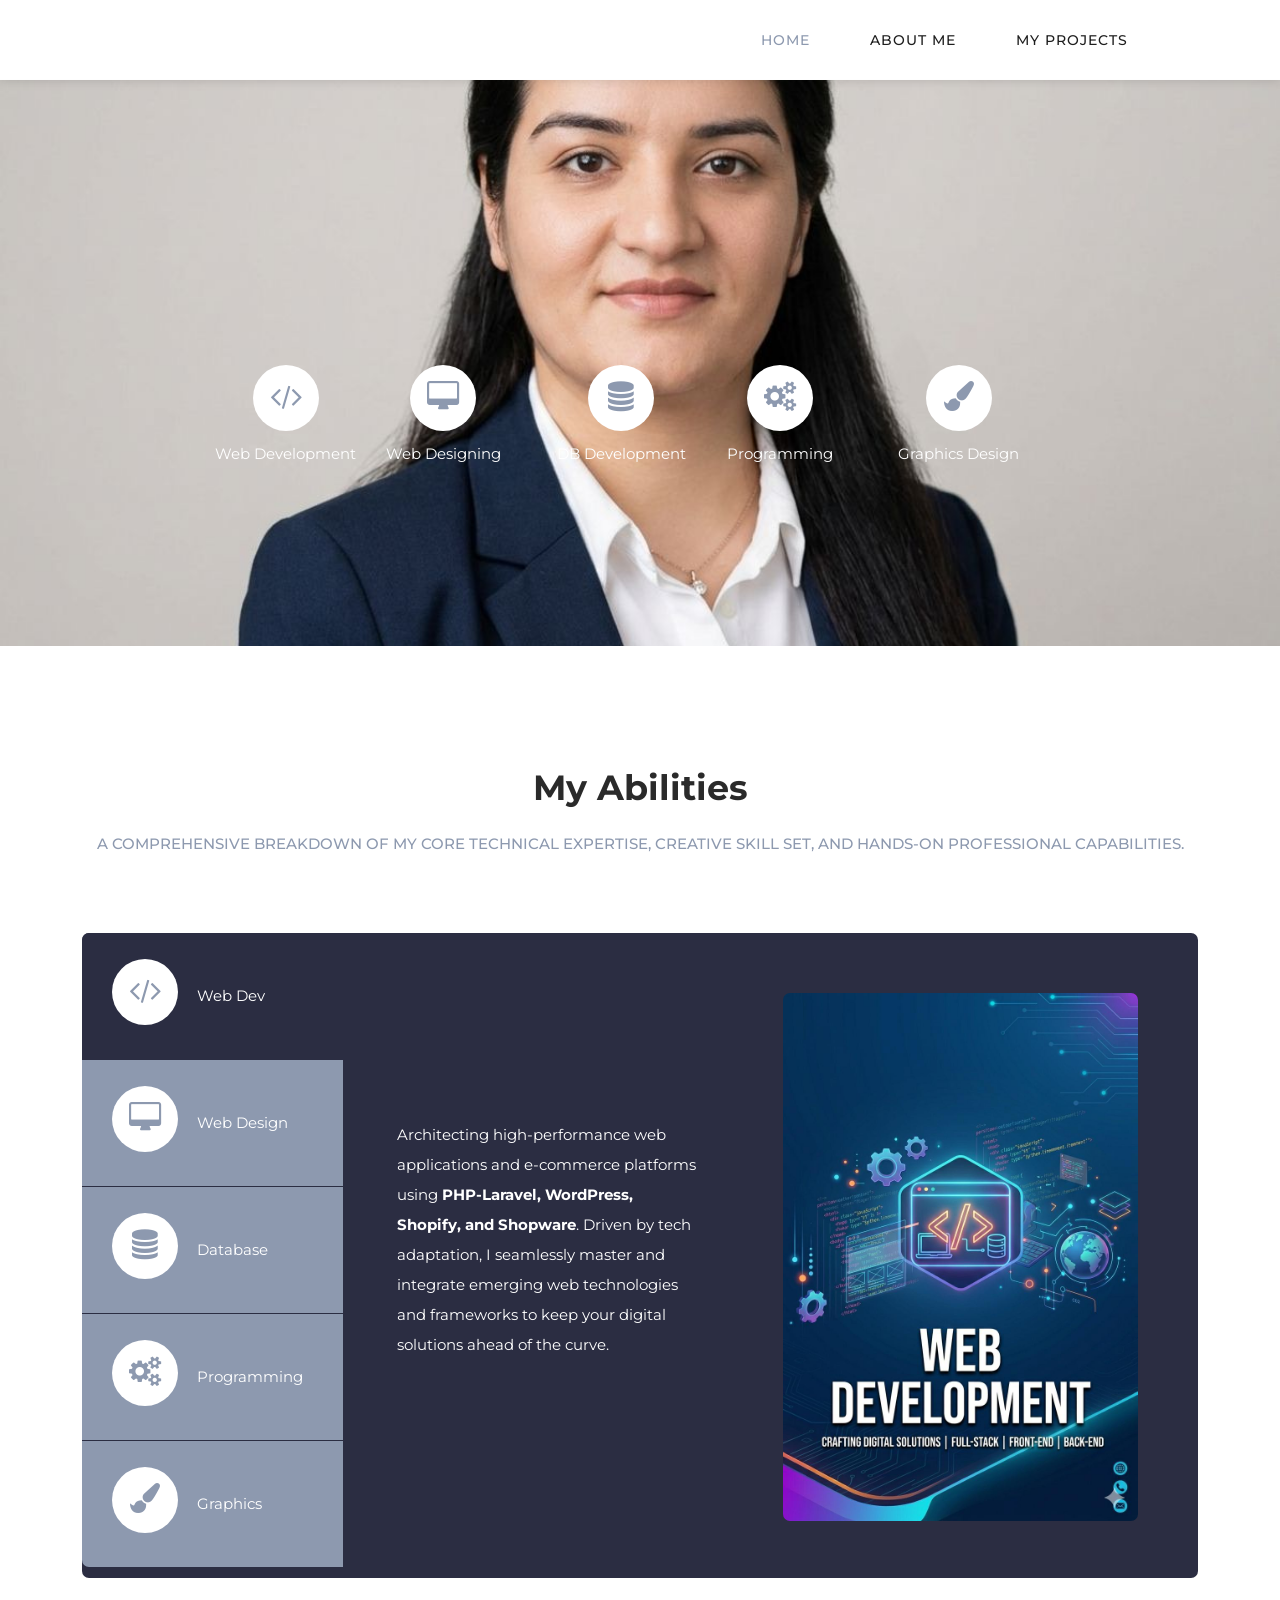
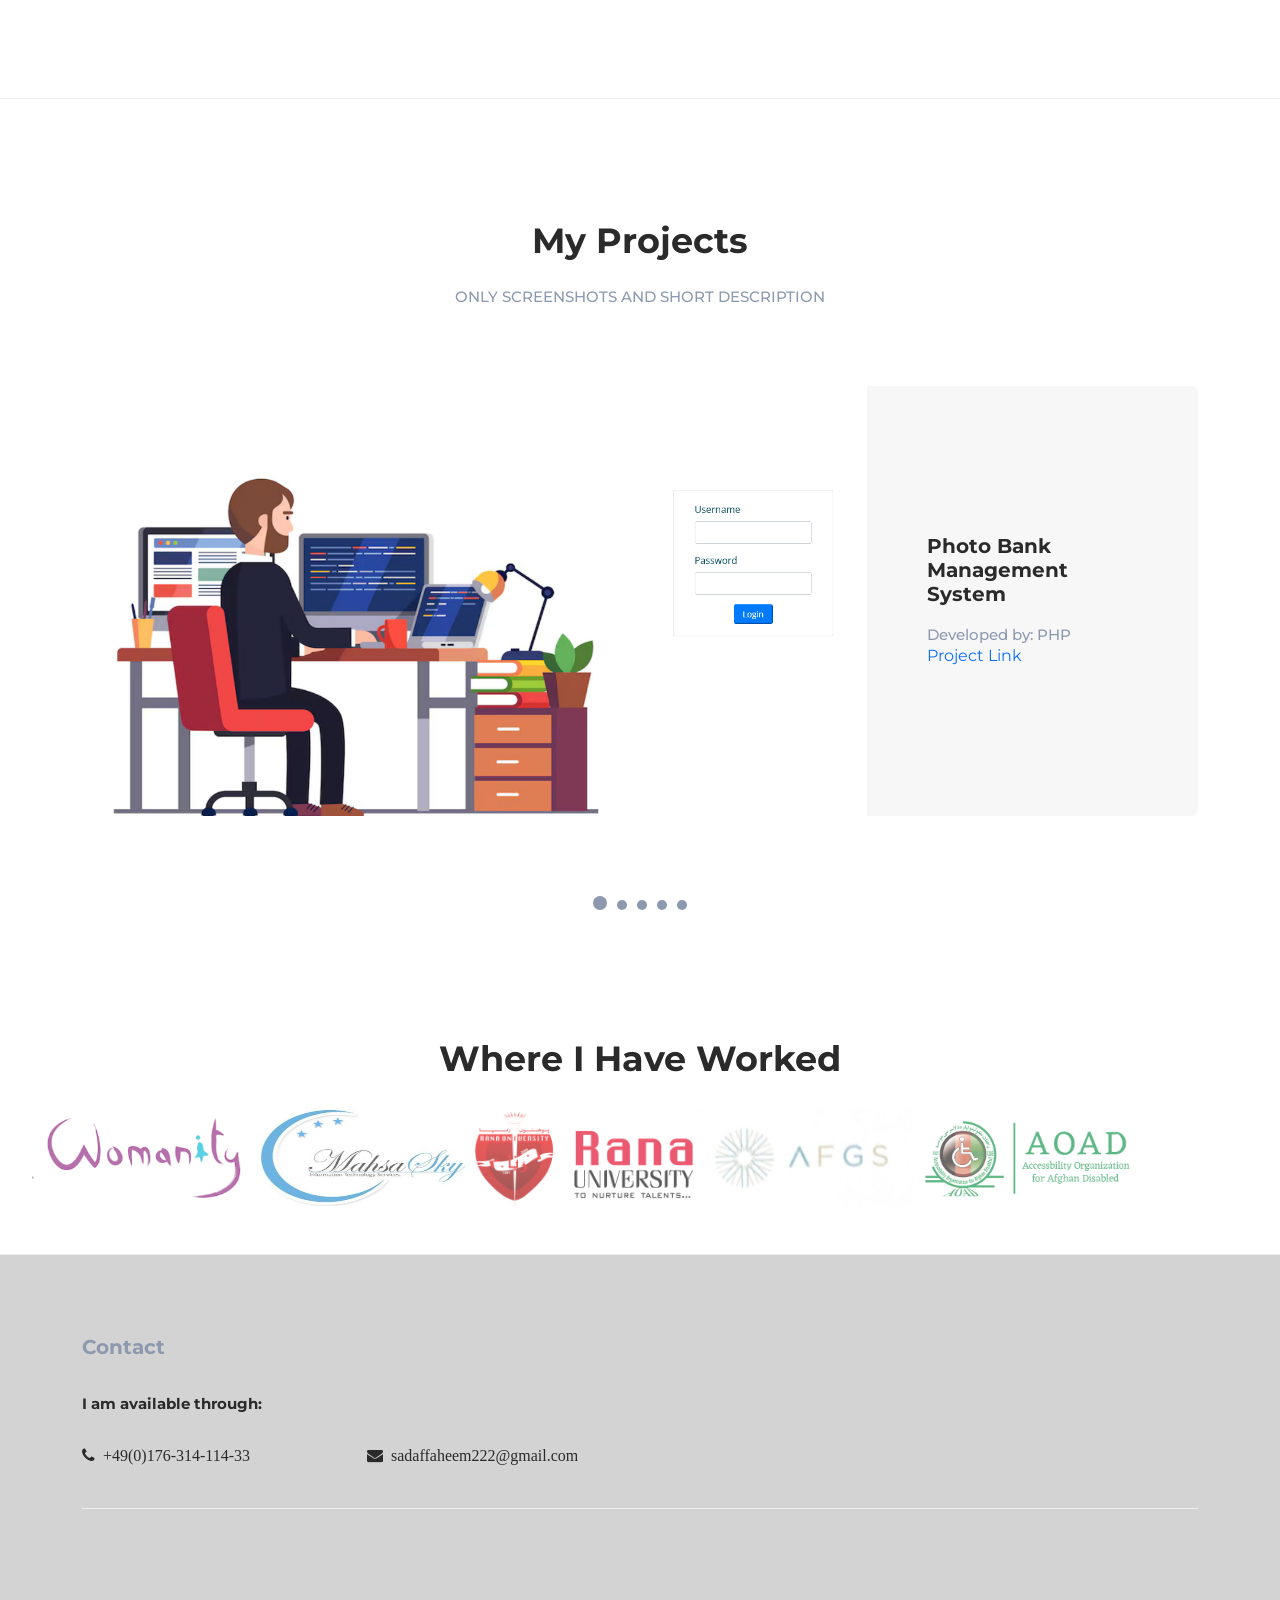
==== commit fe3a66e8: "Update index.html" ====
--- a/index.html
+++ b/index.html
@@ -421,16 +421,16 @@
         <img src="assets/images/workedlogo/twf.png" alt="First State Bank">
       </li>
       <li>
-        <img src="assets/images/workedlogo/mahsa.png" alt="Custom Aire">
+        <img src="assets/images/workedlogo/mahsa.PNG" alt="Custom Aire">
       </li>
       <li>
         <img src="assets/images/workedlogo/rana.png" alt="First State Bank">
       </li>
       <li>
-        <img src="assets/images/workedlogo/afgs.png" alt="Dakota Molding">
+        <img src="assets/images/workedlogo/afgs.PNG" alt="Dakota Molding">
       </li>
       <li>
-        <img src="assets/images/workedlogo/aoad.png" alt="Dakota Molding">
+        <img src="assets/images/workedlogo/aoad.PNG" alt="Dakota Molding">
       </li>
     </ul>
   </div>
